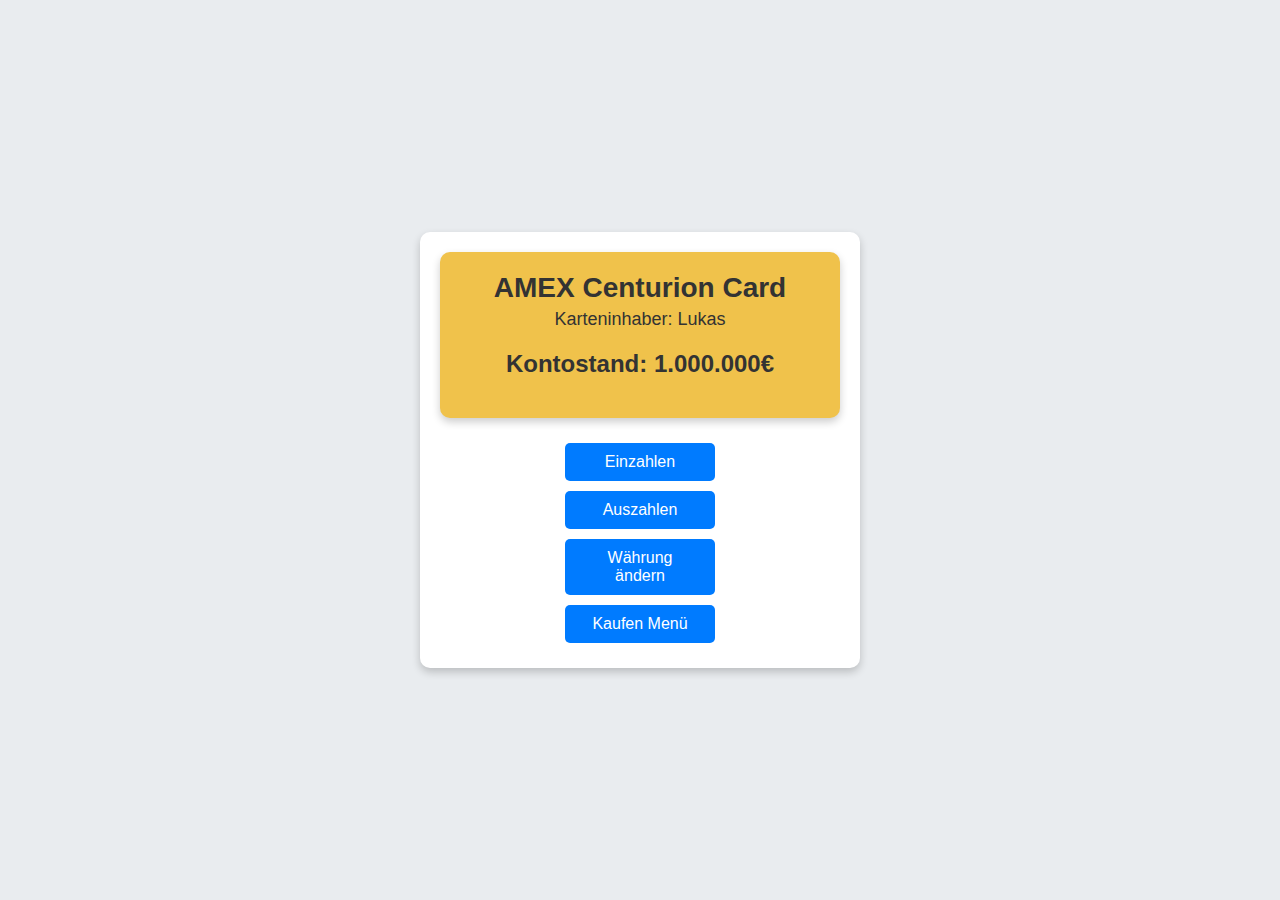
==== docs/Lukas.html @ c0cc728e "Aktualisieren von Lukas.html" ====
<!DOCTYPE html>
<html lang="de">
<head>
    <meta charset="UTF-8">
    <meta name="viewport" content="width=device-width, initial-scale=1.0">
    <title>Banking Simulator</title>
    <style>
        body {
            font-family: Arial, sans-serif;
            background-color: #e9ecef;
            color: #333;
            margin: 0;
            display: flex;
            flex-direction: column;
            align-items: center;
            justify-content: center;
            height: 100vh;
        }
        .atm-container {
            background-color: #ffffff;
            border-radius: 10px;
            box-shadow: 0 4px 8px rgba(0, 0, 0, 0.2);
            padding: 20px;
            text-align: center;
            width: 400px;
        }
        .card {
            background-color: #f0c24b; /* Gold color for AMEX card */
            border-radius: 10px;
            padding: 20px;
            box-shadow: 0 4px 8px rgba(0, 0, 0, 0.2);
            margin-bottom: 20px;
        }
        .card h2 {
            margin: 0;
            font-size: 28px;
            font-weight: bold;
        }
        .card p {
            margin: 5px 0;
            font-size: 18px;
        }
        .balance {
            font-size: 24px;
            margin: 20px 0;
            font-weight: bold;
        }
        .menu {
            display: flex;
            flex-direction: column;
            align-items: center;
            margin-top: 20px;
        }
        .menu button {
            margin: 5px;
            padding: 10px 20px;
            font-size: 16px;
            background-color: #007BFF;
            color: white;
            border: none;
            border-radius: 5px;
            cursor: pointer;
            transition: background-color 0.3s;
            width: 150px;
        }
        .menu button:hover {
            background-color: #0056b3;
        }
        .model-container {
            display: flex;
            flex-direction: column;
            align-items: center;
            margin-top: 20px;
        }
        .model {
            background-color: #ffffff;
            border: 1px solid #ccc;
            border-radius: 8px;
            margin: 10px;
            padding: 10px;
            width: 80%;
            text-align: center;
            box-shadow: 0 2px 10px rgba(0, 0, 0, 0.1);
        }
        .model button {
            background-color: #28a745;
            color: white;
            border: none;
            border-radius: 5px;
            cursor: pointer;
            padding: 8px 12px;
        }
        .model button:hover {
            background-color: #218838;
        }
    </style>
</head>
<body>

<div class="atm-container">
    <div class="card">
        <h2>AMEX Centurion Card</h2>
        <p>Karteninhaber: Lukas</p>
        <div class="balance">Kontostand: <span id="balance">1.000.000€</span></div>
    </div>
    
    <div class="menu">
        <button onclick="showDeposit()">Einzahlen</button>
        <button onclick="showWithdraw()">Auszahlen</button>
        <button onclick="showCurrency()">Währung ändern</button>
        <button onclick="showBuyMenu()">Kaufen Menü</button>
    </div>
</div>

<div id="itemArea"></div>

<script>
    let balance = 1000000;  // Startkontostand
    const currencyRates = {
        "USD": 1,
        "EUR": 1,
        "GBP": 0.85,
        "JPY": 130,
        "AUD": 1.6,
        "CAD": 1.5,
        "CHF": 0.95,
        "INR": 90,
        "CNY": 7.2,
        "BRL": 5.2
    };

    function updateBalanceDisplay() {
        document.getElementById("balance").innerText = balance.toFixed(2) + "€";
    }

    function showDeposit() {
        const amount = parseFloat(prompt("Wie viel möchten Sie einzahlen?"));
        if (!isNaN(amount) && amount > 0) {
            balance += amount;
            updateBalanceDisplay();
            alert(`Sie haben ${amount}€ eingezahlt. Neuer Kontostand: ${balance.toFixed(2)}€`);
        } else {
            alert("Ungültige Eingabe.");
        }
    }

    function showWithdraw() {
        const amount = parseFloat(prompt("Wie viel möchten Sie auszahlen?"));
        if (!isNaN(amount) && amount > 0) {
            if (amount <= balance) {
                balance -= amount;
                updateBalanceDisplay();
                alert(`Sie haben ${amount}€ ausgezahlt. Neuer Kontostand: ${balance.toFixed(2)}€`);
            } else {
                alert("Nicht genügend Guthaben!");
            }
        } else {
            alert("Ungültige Eingabe.");
        }
    }

    function showCurrency() {
        const currency = prompt("Verfügbare Währungen: USD, EUR, GBP, JPY, AUD, CAD, CHF, INR, CNY, BRL\nWählen Sie eine Währung:");
        if (currency in currencyRates) {
            const convertedBalance = balance / currencyRates[currency];
            alert(`Ihr Kontostand in ${currency} beträgt: ${convertedBalance.toFixed(2)} ${currency}`);
        } else {
            alert("Ungültige Auswahl!");
        }
    }

    function showBuyMenu() {
        const buyMenuHtml = `
            <h2>Kaufen Menü</h2>
            <div class="menu">
                <button onclick="showBuyCars()">Auto kaufen</button>
                <button onclick="showBuyWatches()">Uhr kaufen</button>
                <button onclick="showBuyHouses()">Haus kaufen</button>
            </div>
        `;
        document.getElementById("itemArea").innerHTML = buyMenuHtml;
    }

    function showBuyCars() {
        const brands = ["Ferrari", "Lamborghini", "Porsche", "McLaren"];
        let brandMenuHtml = `<h2>Wählen Sie eine Marke</h2><div class="model-container">`;
        brands.forEach(brand => {
            brandMenuHtml += `
                <div class="model">
                    <p>${brand}</p>
                    <button onclick="displayCarModels('${brand}')">Wählen</button>
                </div>
            `;
        });
        brandMenuHtml += '</div>';
        document.getElementById("itemArea").innerHTML = brandMenuHtml;
    }

    function displayCarModels(brand) {
        const cars = {
            "Ferrari": [
                { name: "Ferrari 488", price: 250000 },
                { name: "Ferrari SF90", price: 500000 },
                { name: "Ferrari F8", price: 300000 },
                { name: "Ferrari Roma", price: 220000 },
                { name: "Ferrari LaFerrari", price: 1500000 }
            ],
            "Lamborghini": [
                { name: "Lamborghini Aventador", price: 400000 },
                { name: "Lamborghini Huracán", price: 230000 },
                { name: "Lamborghini Urus", price: 250000 },
                { name: "Lamborghini Gallardo", price: 150000 },
                { name: "Lamborghini Revuelto", price: 600000 }
            ],
            "Porsche": [
                { name: "Porsche 911 Turbo", price: 200000 },
                { name: "Porsche Taycan", price: 150000 },
                { name: "Porsche Cayenne", price: 120000 },
                { name: "Porsche Panamera", price: 140000 },
                { name: "Porsche 918 Spyder", price: 1000000 }
            ],
            "McLaren": [
                { name: "McLaren 720S", price: 300000 },
                { name: "McLaren P1", price: 1200000 },
                { name: "McLaren Artura", price: 250000 },
                { name: "McLaren GT", price: 210000 },
                { name: "McLaren Senna", price: 1500000 }
            ]
        };
        let modelsHtml = `<h2>${brand} Modelle</h2><div class="model-container">`;
        cars[brand].forEach(model => {
            modelsHtml += `
                <div class="model">
                    <p>${model.name} - ${model.price}€</p>
                    <button onclick="buyItem(${model.price}, '${model.name}')">Kaufen</button>
                </div>
            `;
        });
        modelsHtml += '</div>';
        document.getElementById("itemArea").innerHTML = modelsHtml;
    }

    function showBuyWatches() {
        const brands = ["Rolex", "Audemars Piguet", "Patek Philippe", "Omega"];
        let brandMenuHtml = `<h2>Wählen Sie eine Marke</h2><div class="model-container">`;
        brands.forEach(brand => {
            brandMenuHtml += `
                <div class="model">
                    <p>${brand}</p>
                    <button onclick="displayWatchModels('${brand}')">Wählen</button>
                </div>
            `;
        });
        brandMenuHtml += '</div>';
        document.getElementById("itemArea").innerHTML = brandMenuHtml;
    }

    function displayWatchModels(brand) {
        const watches = {
            "Rolex": [
                { name: "Rolex Submariner", price: 100000 },
                { name: "Rolex Daytona", price: 150000 },
                { name: "Rolex Datejust", price: 80000 },
                { name: "Rolex GMT-Master", price: 120000 },
                { name: "Rolex Explorer", price: 90000 }
            ],
            "Audemars Piguet": [
                { name: "Audemars Piguet Royal Oak", price: 200000 },
                { name: "AP Offshore", price: 180000 },
                { name: "AP Code 11.59", price: 220000 },
                { name: "AP Millenary", price: 160000 },
                { name: "AP Jules Audemars", price: 140000 }
            ],
            "Patek Philippe": [
                { name: "Patek Philippe Nautilus", price: 250000 },
                { name: "Patek Aquanaut", price: 200000 },
                { name: "Patek Calatrava", price: 180000 },
                { name: "Patek Complications", price: 270000 },
                { name: "Patek Golden Ellipse", price: 190000 }
            ],
            "Omega": [
                { name: "Omega Speedmaster", price: 70000 },
                { name: "Omega Seamaster", price: 60000 },
                { name: "Omega Constellation", price: 55000 },
                { name: "Omega De Ville", price: 50000 },
                { name: "Omega Planet Ocean", price: 65000 }
            ]
        };
        let modelsHtml = `<h2>${brand} Modelle</h2><div class="model-container">`;
        watches[brand].forEach(model => {
            modelsHtml += `
                <div class="model">
                    <p>${model.name} - ${model.price}€</p>
                    <button onclick="buyItem(${model.price}, '${model.name}')">Kaufen</button>
                </div>
            `;
        });
        modelsHtml += '</div>';
        document.getElementById("itemArea").innerHTML = modelsHtml;
    }

    function showBuyHouses() {
        const houses = [
            { name: "Stadtvilla", price: 750000 },
            { name: "Penthouse", price: 1200000 },
            { name: "Luxusvilla am See", price: 3500000 },
            { name: "Berghütte", price: 500000 }
        ];
        displayHouseModels(houses);
    }

    function displayHouseModels(houses) {
        let modelsHtml = `<h2>Wählen Sie ein Haus</h2><div class="model-container">`;
        houses.forEach(model => {
            modelsHtml += `
                <div class="model">
                    <p>${model.name} - ${model.price}€</p>
                    <button onclick="buyItem(${model.price}, '${model.name}')">Kaufen</button>
                </div>
            `;
        });
        modelsHtml += '</div>';
        document.getElementById("itemArea").innerHTML = modelsHtml;
    }

    function buyItem(price, itemName) {
        if (balance >= price) {
            balance -= price;
            updateBalanceDisplay();
            alert(`${itemName} für ${price}€ gekauft! Neuer Kontostand: ${balance.toFixed(2)}€`);
        } else {
            alert("Nicht genügend Guthaben!");
        }
    }
</script>

</body>
</html>
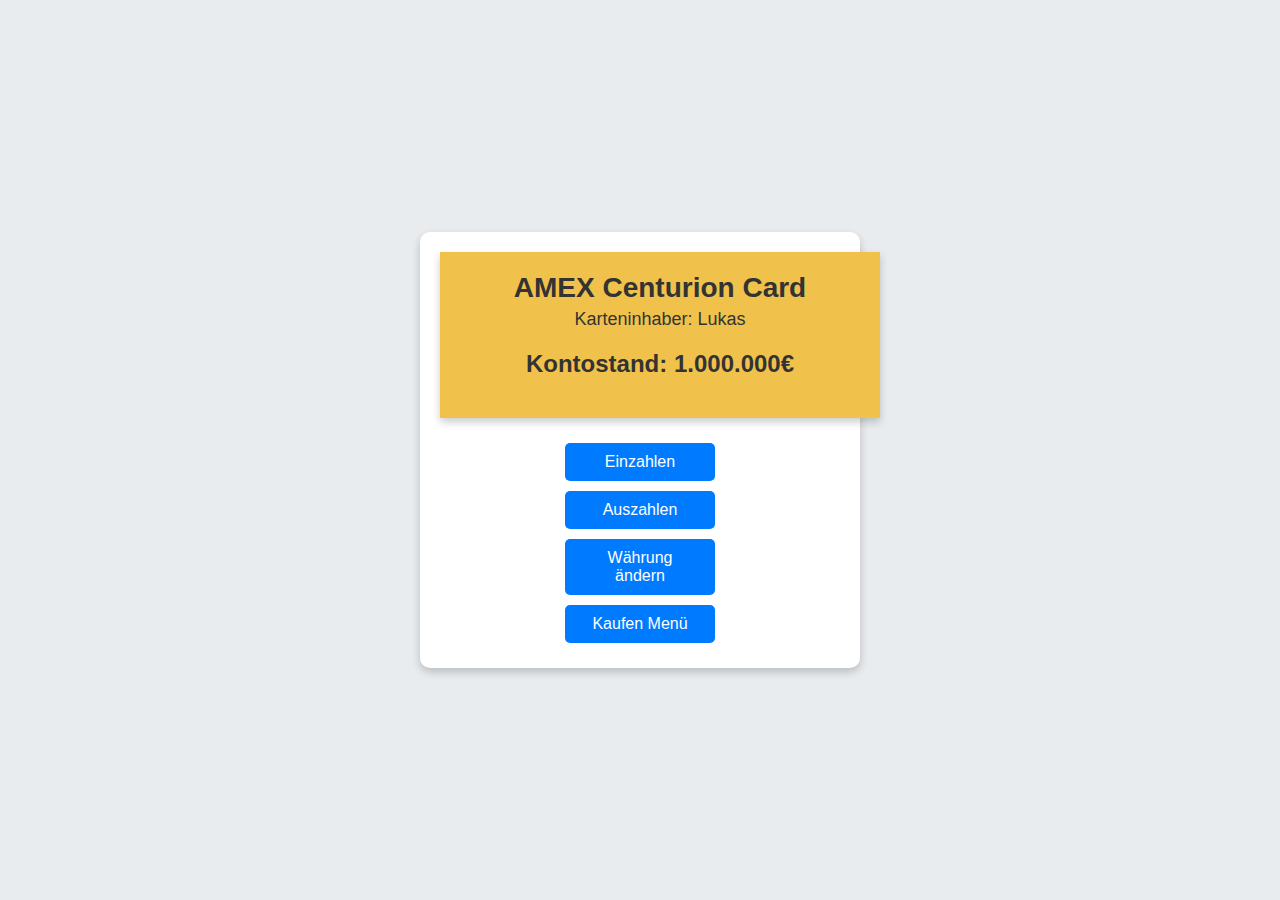
==== commit 9dce4fa8: "Aktualisieren von Lukas.html" ====
--- a/docs/Lukas.html
+++ b/docs/Lukas.html
@@ -26,7 +26,7 @@
         }
         .card {
             background-color: #f0c24b; /* Gold color for AMEX card */
-            border-radius: 10px;
+            width: 100%;
             padding: 20px;
             box-shadow: 0 4px 8px rgba(0, 0, 0, 0.2);
             margin-bottom: 20px;
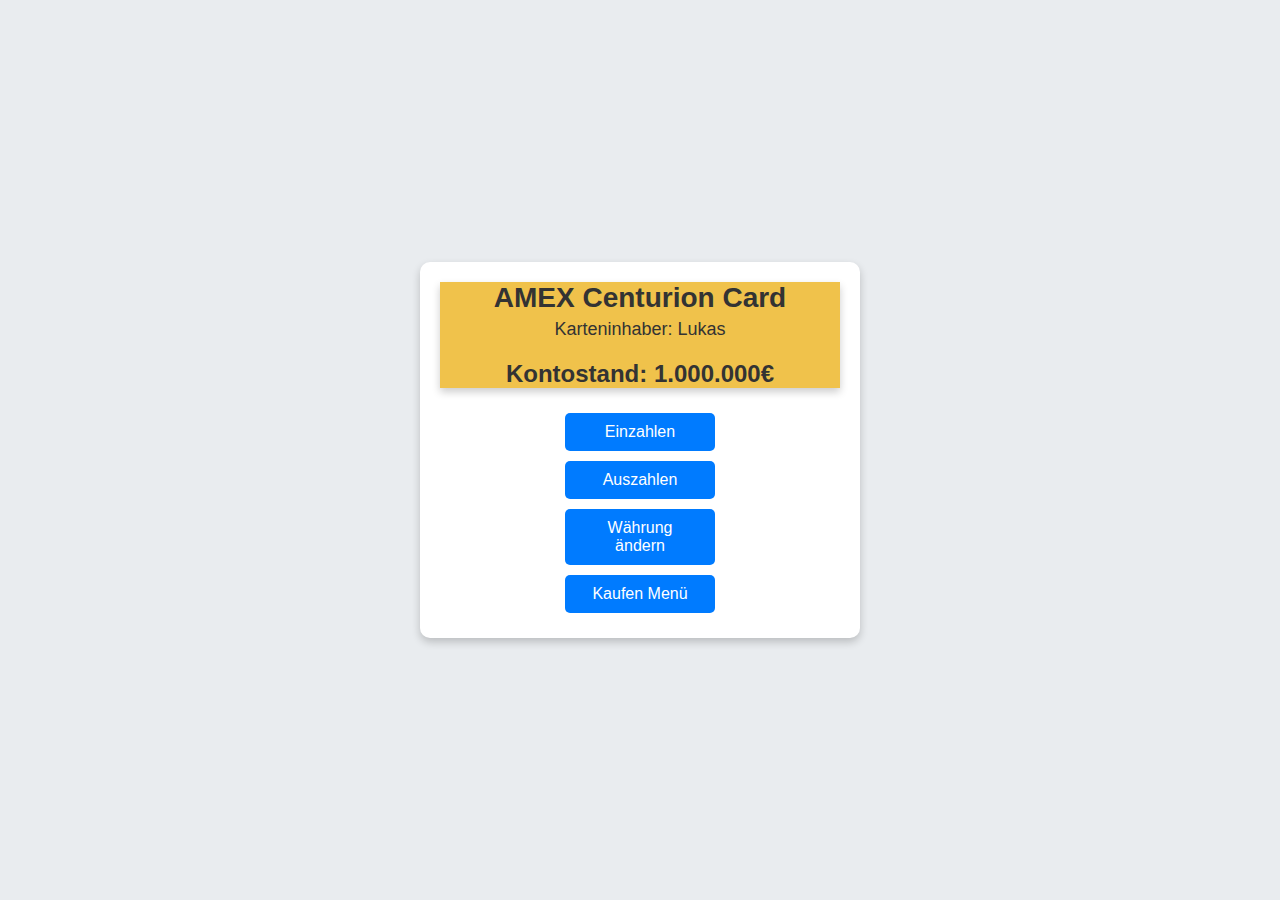
==== commit 8578509d: "Aktualisieren von Lukas.html" ====
--- a/docs/Lukas.html
+++ b/docs/Lukas.html
@@ -27,7 +27,6 @@
         .card {
             background-color: #f0c24b; /* Gold color for AMEX card */
             width: 100%;
-            padding: 20px;
             box-shadow: 0 4px 8px rgba(0, 0, 0, 0.2);
             margin-bottom: 20px;
         }
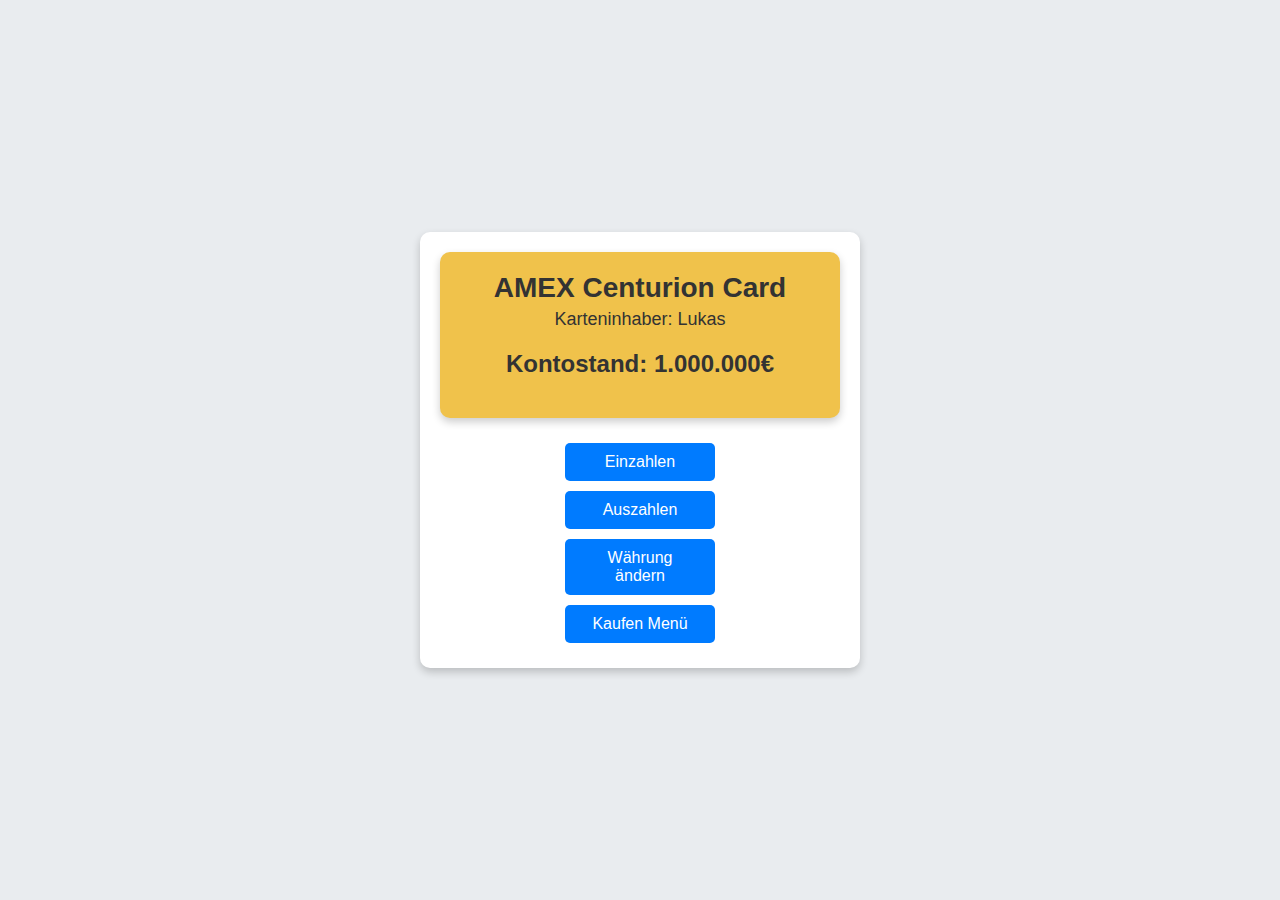
==== commit 1e0b2c64: "Aktualisieren von Lukas.html" ====
--- a/docs/Lukas.html
+++ b/docs/Lukas.html
@@ -26,7 +26,8 @@
         }
         .card {
             background-color: #f0c24b; /* Gold color for AMEX card */
-            width: 100%;
+            border-radius: 10px;
+            padding: 20px;
             box-shadow: 0 4px 8px rgba(0, 0, 0, 0.2);
             margin-bottom: 20px;
         }
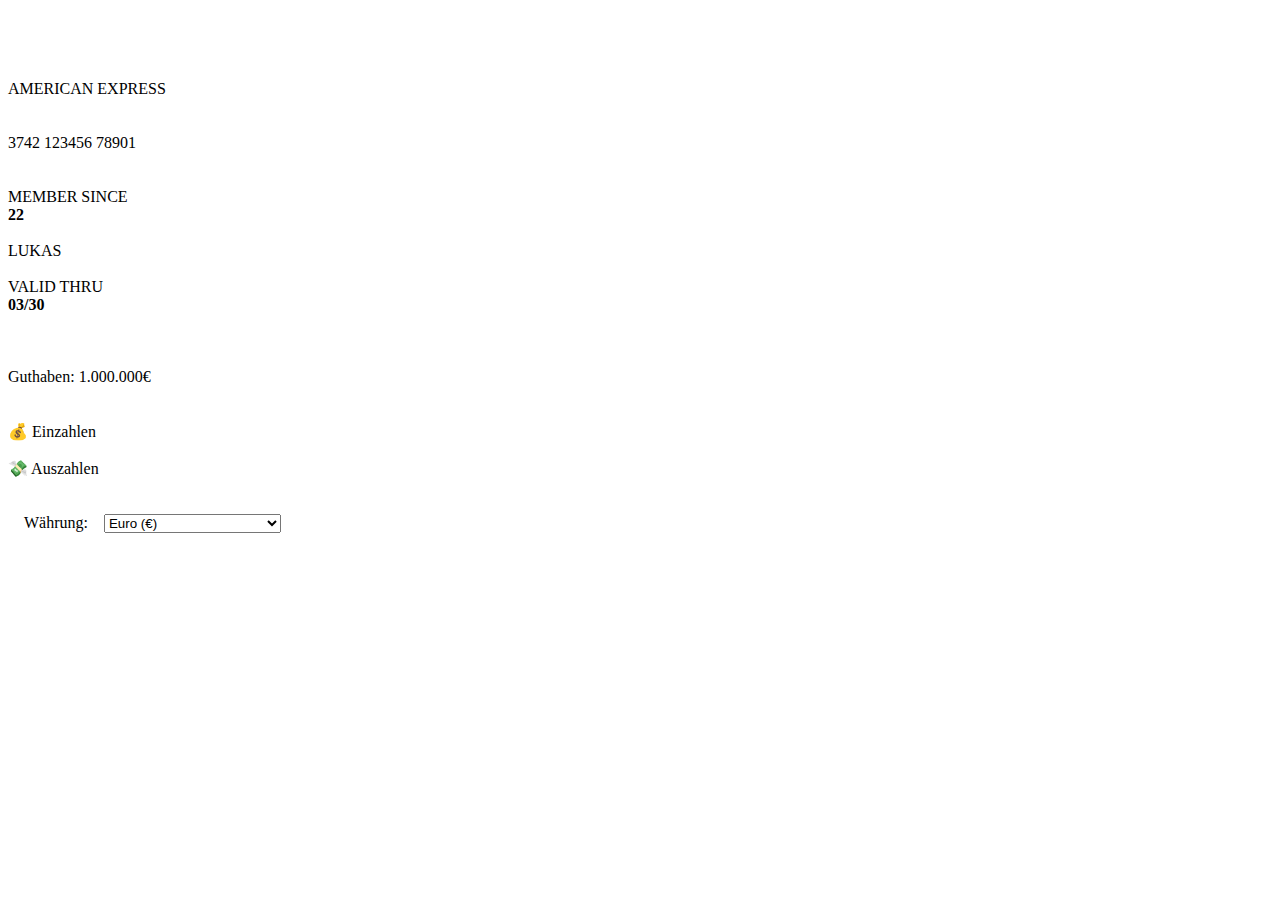
==== commit c6979d86: "Update Lukas.html" ====
--- a/docs/Lukas.html
+++ b/docs/Lukas.html
@@ -1,338 +1,216 @@
-<!DOCTYPE html>
-<html lang="de">
-<head>
-    <meta charset="UTF-8">
-    <meta name="viewport" content="width=device-width, initial-scale=1.0">
-    <title>Banking Simulator</title>
-    <style>
-        body {
-            font-family: Arial, sans-serif;
-            background-color: #e9ecef;
-            color: #333;
-            margin: 0;
-            display: flex;
-            flex-direction: column;
-            align-items: center;
-            justify-content: center;
-            height: 100vh;
-        }
-        .atm-container {
-            background-color: #ffffff;
-            border-radius: 10px;
-            box-shadow: 0 4px 8px rgba(0, 0, 0, 0.2);
-            padding: 20px;
-            text-align: center;
-            width: 400px;
-        }
-        .card {
-            background-color: #f0c24b; /* Gold color for AMEX card */
-            border-radius: 10px;
-            padding: 20px;
-            box-shadow: 0 4px 8px rgba(0, 0, 0, 0.2);
-            margin-bottom: 20px;
-        }
-        .card h2 {
-            margin: 0;
-            font-size: 28px;
-            font-weight: bold;
-        }
-        .card p {
-            margin: 5px 0;
-            font-size: 18px;
-        }
-        .balance {
-            font-size: 24px;
-            margin: 20px 0;
-            font-weight: bold;
-        }
-        .menu {
-            display: flex;
-            flex-direction: column;
-            align-items: center;
-            margin-top: 20px;
-        }
-        .menu button {
-            margin: 5px;
-            padding: 10px 20px;
-            font-size: 16px;
-            background-color: #007BFF;
-            color: white;
-            border: none;
-            border-radius: 5px;
-            cursor: pointer;
-            transition: background-color 0.3s;
-            width: 150px;
-        }
-        .menu button:hover {
-            background-color: #0056b3;
-        }
-        .model-container {
-            display: flex;
-            flex-direction: column;
-            align-items: center;
-            margin-top: 20px;
-        }
-        .model {
-            background-color: #ffffff;
-            border: 1px solid #ccc;
-            border-radius: 8px;
-            margin: 10px;
-            padding: 10px;
-            width: 80%;
-            text-align: center;
-            box-shadow: 0 2px 10px rgba(0, 0, 0, 0.1);
-        }
-        .model button {
-            background-color: #28a745;
-            color: white;
-            border: none;
-            border-radius: 5px;
-            cursor: pointer;
-            padding: 8px 12px;
-        }
-        .model button:hover {
-            background-color: #218838;
-        }
-    </style>
-</head>
-<body>
-
-<div class="atm-container">
-    <div class="card">
-        <h2>AMEX Centurion Card</h2>
-        <p>Karteninhaber: Lukas</p>
-        <div class="balance">Kontostand: <span id="balance">1.000.000€</span></div>
-    </div>
-    
-    <div class="menu">
-        <button onclick="showDeposit()">Einzahlen</button>
-        <button onclick="showWithdraw()">Auszahlen</button>
-        <button onclick="showCurrency()">Währung ändern</button>
-        <button onclick="showBuyMenu()">Kaufen Menü</button>
-    </div>
-</div>
-
-<div id="itemArea"></div>
-
-<script>
-    let balance = 1000000;  // Startkontostand
-    const currencyRates = {
-        "USD": 1,
-        "EUR": 1,
-        "GBP": 0.85,
-        "JPY": 130,
-        "AUD": 1.6,
-        "CAD": 1.5,
-        "CHF": 0.95,
-        "INR": 90,
-        "CNY": 7.2,
-        "BRL": 5.2
-    };
-
-    function updateBalanceDisplay() {
-        document.getElementById("balance").innerText = balance.toFixed(2) + "€";
-    }
-
-    function showDeposit() {
-        const amount = parseFloat(prompt("Wie viel möchten Sie einzahlen?"));
-        if (!isNaN(amount) && amount > 0) {
-            balance += amount;
-            updateBalanceDisplay();
-            alert(`Sie haben ${amount}€ eingezahlt. Neuer Kontostand: ${balance.toFixed(2)}€`);
-        } else {
-            alert("Ungültige Eingabe.");
-        }
-    }
-
-    function showWithdraw() {
-        const amount = parseFloat(prompt("Wie viel möchten Sie auszahlen?"));
-        if (!isNaN(amount) && amount > 0) {
-            if (amount <= balance) {
-                balance -= amount;
-                updateBalanceDisplay();
-                alert(`Sie haben ${amount}€ ausgezahlt. Neuer Kontostand: ${balance.toFixed(2)}€`);
-            } else {
-                alert("Nicht genügend Guthaben!");
-            }
-        } else {
-            alert("Ungültige Eingabe.");
-        }
-    }
-
-    function showCurrency() {
-        const currency = prompt("Verfügbare Währungen: USD, EUR, GBP, JPY, AUD, CAD, CHF, INR, CNY, BRL\nWählen Sie eine Währung:");
-        if (currency in currencyRates) {
-            const convertedBalance = balance / currencyRates[currency];
-            alert(`Ihr Kontostand in ${currency} beträgt: ${convertedBalance.toFixed(2)} ${currency}`);
-        } else {
-            alert("Ungültige Auswahl!");
-        }
-    }
-
-    function showBuyMenu() {
-        const buyMenuHtml = `
-            <h2>Kaufen Menü</h2>
-            <div class="menu">
-                <button onclick="showBuyCars()">Auto kaufen</button>
-                <button onclick="showBuyWatches()">Uhr kaufen</button>
-                <button onclick="showBuyHouses()">Haus kaufen</button>
-            </div>
-        `;
-        document.getElementById("itemArea").innerHTML = buyMenuHtml;
-    }
-
-    function showBuyCars() {
-        const brands = ["Ferrari", "Lamborghini", "Porsche", "McLaren"];
-        let brandMenuHtml = `<h2>Wählen Sie eine Marke</h2><div class="model-container">`;
-        brands.forEach(brand => {
-            brandMenuHtml += `
-                <div class="model">
-                    <p>${brand}</p>
-                    <button onclick="displayCarModels('${brand}')">Wählen</button>
-                </div>
-            `;
-        });
-        brandMenuHtml += '</div>';
-        document.getElementById("itemArea").innerHTML = brandMenuHtml;
-    }
-
-    function displayCarModels(brand) {
-        const cars = {
-            "Ferrari": [
-                { name: "Ferrari 488", price: 250000 },
-                { name: "Ferrari SF90", price: 500000 },
-                { name: "Ferrari F8", price: 300000 },
-                { name: "Ferrari Roma", price: 220000 },
-                { name: "Ferrari LaFerrari", price: 1500000 }
-            ],
-            "Lamborghini": [
-                { name: "Lamborghini Aventador", price: 400000 },
-                { name: "Lamborghini Huracán", price: 230000 },
-                { name: "Lamborghini Urus", price: 250000 },
-                { name: "Lamborghini Gallardo", price: 150000 },
-                { name: "Lamborghini Revuelto", price: 600000 }
-            ],
-            "Porsche": [
-                { name: "Porsche 911 Turbo", price: 200000 },
-                { name: "Porsche Taycan", price: 150000 },
-                { name: "Porsche Cayenne", price: 120000 },
-                { name: "Porsche Panamera", price: 140000 },
-                { name: "Porsche 918 Spyder", price: 1000000 }
-            ],
-            "McLaren": [
-                { name: "McLaren 720S", price: 300000 },
-                { name: "McLaren P1", price: 1200000 },
-                { name: "McLaren Artura", price: 250000 },
-                { name: "McLaren GT", price: 210000 },
-                { name: "McLaren Senna", price: 1500000 }
-            ]
-        };
-        let modelsHtml = `<h2>${brand} Modelle</h2><div class="model-container">`;
-        cars[brand].forEach(model => {
-            modelsHtml += `
-                <div class="model">
-                    <p>${model.name} - ${model.price}€</p>
-                    <button onclick="buyItem(${model.price}, '${model.name}')">Kaufen</button>
-                </div>
-            `;
-        });
-        modelsHtml += '</div>';
-        document.getElementById("itemArea").innerHTML = modelsHtml;
-    }
-
-    function showBuyWatches() {
-        const brands = ["Rolex", "Audemars Piguet", "Patek Philippe", "Omega"];
-        let brandMenuHtml = `<h2>Wählen Sie eine Marke</h2><div class="model-container">`;
-        brands.forEach(brand => {
-            brandMenuHtml += `
-                <div class="model">
-                    <p>${brand}</p>
-                    <button onclick="displayWatchModels('${brand}')">Wählen</button>
-                </div>
-            `;
-        });
-        brandMenuHtml += '</div>';
-        document.getElementById("itemArea").innerHTML = brandMenuHtml;
-    }
-
-    function displayWatchModels(brand) {
-        const watches = {
-            "Rolex": [
-                { name: "Rolex Submariner", price: 100000 },
-                { name: "Rolex Daytona", price: 150000 },
-                { name: "Rolex Datejust", price: 80000 },
-                { name: "Rolex GMT-Master", price: 120000 },
-                { name: "Rolex Explorer", price: 90000 }
-            ],
-            "Audemars Piguet": [
-                { name: "Audemars Piguet Royal Oak", price: 200000 },
-                { name: "AP Offshore", price: 180000 },
-                { name: "AP Code 11.59", price: 220000 },
-                { name: "AP Millenary", price: 160000 },
-                { name: "AP Jules Audemars", price: 140000 }
-            ],
-            "Patek Philippe": [
-                { name: "Patek Philippe Nautilus", price: 250000 },
-                { name: "Patek Aquanaut", price: 200000 },
-                { name: "Patek Calatrava", price: 180000 },
-                { name: "Patek Complications", price: 270000 },
-                { name: "Patek Golden Ellipse", price: 190000 }
-            ],
-            "Omega": [
-                { name: "Omega Speedmaster", price: 70000 },
-                { name: "Omega Seamaster", price: 60000 },
-                { name: "Omega Constellation", price: 55000 },
-                { name: "Omega De Ville", price: 50000 },
-                { name: "Omega Planet Ocean", price: 65000 }
-            ]
-        };
-        let modelsHtml = `<h2>${brand} Modelle</h2><div class="model-container">`;
-        watches[brand].forEach(model => {
-            modelsHtml += `
-                <div class="model">
-                    <p>${model.name} - ${model.price}€</p>
-                    <button onclick="buyItem(${model.price}, '${model.name}')">Kaufen</button>
-                </div>
-            `;
-        });
-        modelsHtml += '</div>';
-        document.getElementById("itemArea").innerHTML = modelsHtml;
-    }
-
-    function showBuyHouses() {
-        const houses = [
-            { name: "Stadtvilla", price: 750000 },
-            { name: "Penthouse", price: 1200000 },
-            { name: "Luxusvilla am See", price: 3500000 },
-            { name: "Berghütte", price: 500000 }
-        ];
-        displayHouseModels(houses);
-    }
-
-    function displayHouseModels(houses) {
-        let modelsHtml = `<h2>Wählen Sie ein Haus</h2><div class="model-container">`;
-        houses.forEach(model => {
-            modelsHtml += `
-                <div class="model">
-                    <p>${model.name} - ${model.price}€</p>
-                    <button onclick="buyItem(${model.price}, '${model.name}')">Kaufen</button>
-                </div>
-            `;
-        });
-        modelsHtml += '</div>';
-        document.getElementById("itemArea").innerHTML = modelsHtml;
-    }
-
-    function buyItem(price, itemName) {
-        if (balance >= price) {
-            balance -= price;
-            updateBalanceDisplay();
-            alert(`${itemName} für ${price}€ gekauft! Neuer Kontostand: ${balance.toFixed(2)}€`);
-        } else {
-            alert("Nicht genügend Guthaben!");
-        }
-    }
-</script>
-
-</body>
-</html>+<!DOCTYPE html> +<html lang="de"> +<head> +   <meta charset="UTF-8"> +   <meta name="viewport" content="width=device-width, initial-scale=1.0"> +   <title>AMEX Gold Card</title> +   <style> +       @import url('https://fonts.googleapis.com/css2?family=Courier+Prime&family=Playfair+Display:wght@700&display=swap'); + +       body { +           font-family: 'Arial', sans-serif; +           background-color: #000; +           display: flex; +           flex-direction: column; +           justify-content: center; +           align-items: center; +           height: 100vh; +           margin: 0; +       } + +       .card { +           width: 340px; +           height: 215px; +           border-radius: 12px; +           background: linear-gradient(145deg, #e6c76c, #d4af37); +           box-shadow: 0 6px 12px rgba(0, 0, 0, 0.6); +           padding: 20px; +           display: flex; +           flex-direction: column; +           justify-content: space-between; +           color: black; +           font-weight: bold; +           border: 1px solid #b8860b; +       } + +       .card-header { +           display: flex; +           justify-content: space-between; +           align-items: center; +           font-family: 'Playfair Display', serif; +           font-size: 16px; +           font-weight: bold; +           letter-spacing: 1px; +       } + +       .chip { +           width: 50px; +           height: 35px; +           background: linear-gradient(45deg, #c1a45c, #f2e1b3); +           border-radius: 5px; +           display: flex; +           justify-content: center; +           align-items: center; +           box-shadow: 0 2px 4px rgba(0, 0, 0, 0.4); +       } + +       .card-number { +           font-size: 20px; +           letter-spacing: 2px; +           text-align: center; +           font-family: 'Courier Prime', monospace; +       } + +       .card-details { +           display: flex; +           justify-content: space-between; +           font-size: 12px; +           text-transform: uppercase; +           font-family: 'Arial', sans-serif; +       } + +       .card-holder { +           font-size: 14px; +           text-transform: uppercase; +           font-weight: bold; +       } + +       /* Konto-Blöcke */ +       .account-container { +           margin-top: 20px; +           display: flex; +           justify-content: space-between; +           width: 340px; +       } + +       .account-box { +           width: 160px; +           height: 80px; +           background: #222; +           color: white; +           display: flex; +           flex-direction: column; +           justify-content: center; +           align-items: center; +           border-radius: 8px; +           box-shadow: 0 4px 8px rgba(255, 255, 255, 0.1); +           cursor: pointer; +           transition: 0.3s; +           font-size: 14px; +           font-weight: bold; +       } + +       .account-box:hover { +           background: #444; +       } + +       #balance { +           margin-top: 15px; +           font-size: 18px; +           font-weight: bold; +           color: #e6c76c; +       } + +       /* Währungs-Container */ +       .currency-container { +           margin-top: 15px; +           display: flex; +           flex-direction: column; +           align-items: center; +       } + +       select { +           padding: 5px; +           font-size: 14px; +           border-radius: 5px; +           border: 1px solid #e6c76c; +           background: #222; +           color: white; +       } +   </style> +</head> +<body> + +<div class="card"> +   <div class="card-header"> +       <div class="chip"></div> +       <div>AMERICAN EXPRESS</div> +   </div> +   <div class="card-number">3742 123456 78901</div> +   <div class="card-details"> +       <div>MEMBER SINCE <br> <strong>22</strong></div> +       <div class="card-holder">LUKAS</div> +       <div>VALID THRU <br> <strong>03/30</strong></div> +   </div> +</div> + +<div id="balance">Guthaben: 1.000.000€</div> + +<div class="account-container"> +   <div class="account-box" onclick="depositMoney()">💰 Einzahlen</div> +   <div class="account-box" onclick="withdrawMoney()">💸 Auszahlen</div> +</div> + +<!-- Währungswechsel --> +<div class="currency-container"> +   <label for="currency">Währung:</label> +   <select id="currency" onchange="changeCurrency()"> +       <option value="EUR" selected>Euro (€)</option> +       <option value="USD">US-Dollar ($)</option> +       <option value="GBP">Britisches Pfund (£)</option> +       <option value="CHF">Schweizer Franken (CHF)</option> +       <option value="JPY">Japanischer Yen (¥)</option> +       <option value="CNY">Chinesischer Yuan (¥)</option> +       <option value="RUB">Russischer Rubel (₽)</option> +       <option value="CAD">Kanadischer Dollar (C$)</option> +       <option value="AUD">Australischer Dollar (A$)</option> +       <option value="INR">Indische Rupie (₹)</option> +   </select> +</div> + +<script> +   let balance = 1000000; // Start-Guthaben +   let exchangeRates = { +       "EUR": 1,       // Basiswährung +       "USD": 1.08,    // 1 EUR = 1.08 USD +       "GBP": 0.85,    // 1 EUR = 0.85 GBP +       "CHF": 0.96,    // 1 EUR = 0.96 CHF +       "JPY": 161.7,   // 1 EUR = 161.7 JPY +       "CNY": 7.82,    // 1 EUR = 7.82 CNY +       "RUB": 96.2,    // 1 EUR = 96.2 RUB +       "CAD": 1.46,    // 1 EUR = 1.46 CAD +       "AUD": 1.64,    // 1 EUR = 1.64 AUD +       "INR": 90.1     // 1 EUR = 90.1 INR +   }; + +   function updateBalanceDisplay() { +       let currency = document.getElementById("currency").value; +       let convertedBalance = (balance * exchangeRates[currency]).toLocaleString(); +       document.getElementById("balance").innerText = `Guthaben: ${convertedBalance} ${currency}`; +   } + +   function changeCurrency() { +       updateBalanceDisplay(); +   } + +   function depositMoney() { +       let amount = parseFloat(prompt("Wie viel möchten Sie einzahlen?")); +       if (!isNaN(amount) && amount > 0) { +           balance += amount; +           updateBalanceDisplay(); +           alert(`Sie haben ${amount.toLocaleString()}€ eingezahlt.`); +       } +   } + +   function withdrawMoney() { +       let amount = parseFloat(prompt("Wie viel möchten Sie auszahlen?")); +       if (!isNaN(amount) && amount > 0 && amount <= balance) { +           balance -= amount; +           updateBalanceDisplay(); +           alert(`Sie haben ${amount.toLocaleString()}€ ausgezahlt.`); +       } +   } +</script> + +</body> +</html>
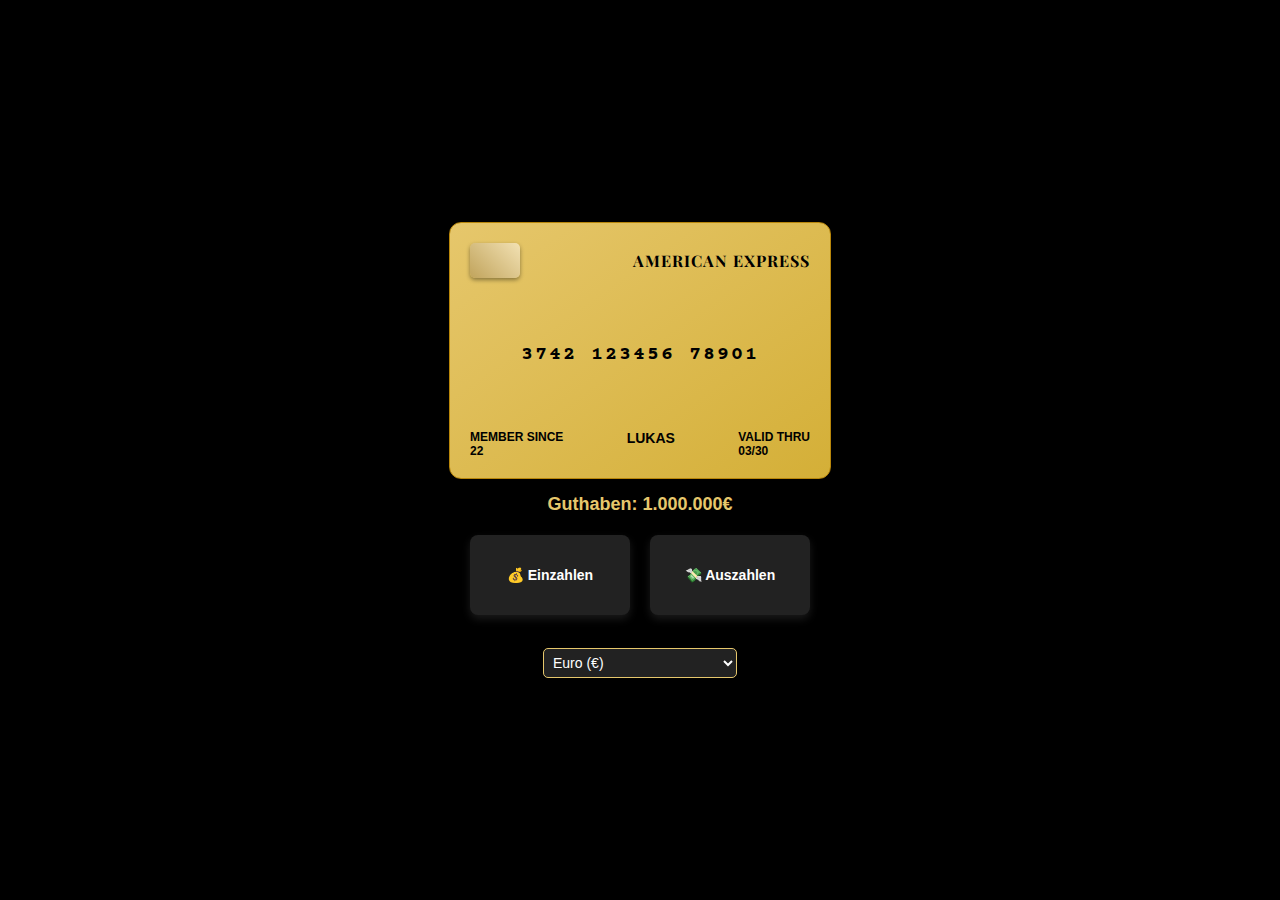
==== commit dec82449: "Aktualisieren von Lukas.html" ====
--- a/docs/Lukas.html
+++ b/docs/Lukas.html
@@ -1,216 +1,216 @@
-<!DOCTYPE html> -<html lang="de"> -<head> -   <meta charset="UTF-8"> -   <meta name="viewport" content="width=device-width, initial-scale=1.0"> -   <title>AMEX Gold Card</title> -   <style> -       @import url('https://fonts.googleapis.com/css2?family=Courier+Prime&family=Playfair+Display:wght@700&display=swap'); - -       body { -           font-family: 'Arial', sans-serif; -           background-color: #000; -           display: flex; -           flex-direction: column; -           justify-content: center; -           align-items: center; -           height: 100vh; -           margin: 0; -       } - -       .card { -           width: 340px; -           height: 215px; -           border-radius: 12px; -           background: linear-gradient(145deg, #e6c76c, #d4af37); -           box-shadow: 0 6px 12px rgba(0, 0, 0, 0.6); -           padding: 20px; -           display: flex; -           flex-direction: column; -           justify-content: space-between; -           color: black; -           font-weight: bold; -           border: 1px solid #b8860b; -       } - -       .card-header { -           display: flex; -           justify-content: space-between; -           align-items: center; -           font-family: 'Playfair Display', serif; -           font-size: 16px; -           font-weight: bold; -           letter-spacing: 1px; -       } - -       .chip { -           width: 50px; -           height: 35px; -           background: linear-gradient(45deg, #c1a45c, #f2e1b3); -           border-radius: 5px; -           display: flex; -           justify-content: center; -           align-items: center; -           box-shadow: 0 2px 4px rgba(0, 0, 0, 0.4); -       } - -       .card-number { -           font-size: 20px; -           letter-spacing: 2px; -           text-align: center; -           font-family: 'Courier Prime', monospace; -       } - -       .card-details { -           display: flex; -           justify-content: space-between; -           font-size: 12px; -           text-transform: uppercase; -           font-family: 'Arial', sans-serif; -       } - -       .card-holder { -           font-size: 14px; -           text-transform: uppercase; -           font-weight: bold; -       } - -       /* Konto-Blöcke */ -       .account-container { -           margin-top: 20px; -           display: flex; -           justify-content: space-between; -           width: 340px; -       } - -       .account-box { -           width: 160px; -           height: 80px; -           background: #222; -           color: white; -           display: flex; -           flex-direction: column; -           justify-content: center; -           align-items: center; -           border-radius: 8px; -           box-shadow: 0 4px 8px rgba(255, 255, 255, 0.1); -           cursor: pointer; -           transition: 0.3s; -           font-size: 14px; -           font-weight: bold; -       } - -       .account-box:hover { -           background: #444; -       } - -       #balance { -           margin-top: 15px; -           font-size: 18px; -           font-weight: bold; -           color: #e6c76c; -       } - -       /* Währungs-Container */ -       .currency-container { -           margin-top: 15px; -           display: flex; -           flex-direction: column; -           align-items: center; -       } - -       select { -           padding: 5px; -           font-size: 14px; -           border-radius: 5px; -           border: 1px solid #e6c76c; -           background: #222; -           color: white; -       } -   </style> -</head> -<body> - -<div class="card"> -   <div class="card-header"> -       <div class="chip"></div> -       <div>AMERICAN EXPRESS</div> -   </div> -   <div class="card-number">3742 123456 78901</div> -   <div class="card-details"> -       <div>MEMBER SINCE <br> <strong>22</strong></div> -       <div class="card-holder">LUKAS</div> -       <div>VALID THRU <br> <strong>03/30</strong></div> -   </div> -</div> - -<div id="balance">Guthaben: 1.000.000€</div> - -<div class="account-container"> -   <div class="account-box" onclick="depositMoney()">💰 Einzahlen</div> -   <div class="account-box" onclick="withdrawMoney()">💸 Auszahlen</div> -</div> - -<!-- Währungswechsel --> -<div class="currency-container"> -   <label for="currency">Währung:</label> -   <select id="currency" onchange="changeCurrency()"> -       <option value="EUR" selected>Euro (€)</option> -       <option value="USD">US-Dollar ($)</option> -       <option value="GBP">Britisches Pfund (£)</option> -       <option value="CHF">Schweizer Franken (CHF)</option> -       <option value="JPY">Japanischer Yen (¥)</option> -       <option value="CNY">Chinesischer Yuan (¥)</option> -       <option value="RUB">Russischer Rubel (₽)</option> -       <option value="CAD">Kanadischer Dollar (C$)</option> -       <option value="AUD">Australischer Dollar (A$)</option> -       <option value="INR">Indische Rupie (₹)</option> -   </select> -</div> - -<script> -   let balance = 1000000; // Start-Guthaben -   let exchangeRates = { -       "EUR": 1,       // Basiswährung -       "USD": 1.08,    // 1 EUR = 1.08 USD -       "GBP": 0.85,    // 1 EUR = 0.85 GBP -       "CHF": 0.96,    // 1 EUR = 0.96 CHF -       "JPY": 161.7,   // 1 EUR = 161.7 JPY -       "CNY": 7.82,    // 1 EUR = 7.82 CNY -       "RUB": 96.2,    // 1 EUR = 96.2 RUB -       "CAD": 1.46,    // 1 EUR = 1.46 CAD -       "AUD": 1.64,    // 1 EUR = 1.64 AUD -       "INR": 90.1     // 1 EUR = 90.1 INR -   }; - -   function updateBalanceDisplay() { -       let currency = document.getElementById("currency").value; -       let convertedBalance = (balance * exchangeRates[currency]).toLocaleString(); -       document.getElementById("balance").innerText = `Guthaben: ${convertedBalance} ${currency}`; -   } - -   function changeCurrency() { -       updateBalanceDisplay(); -   } - -   function depositMoney() { -       let amount = parseFloat(prompt("Wie viel möchten Sie einzahlen?")); -       if (!isNaN(amount) && amount > 0) { -           balance += amount; -           updateBalanceDisplay(); -           alert(`Sie haben ${amount.toLocaleString()}€ eingezahlt.`); -       } -   } - -   function withdrawMoney() { -       let amount = parseFloat(prompt("Wie viel möchten Sie auszahlen?")); -       if (!isNaN(amount) && amount > 0 && amount <= balance) { -           balance -= amount; -           updateBalanceDisplay(); -           alert(`Sie haben ${amount.toLocaleString()}€ ausgezahlt.`); -       } -   } -</script> - -</body> -</html>
+<!DOCTYPE html>
+<html lang="de">
+<head>
+    <meta charset="UTF-8">
+    <meta name="viewport" content="width=device-width, initial-scale=1.0">
+    <title>AMEX Gold Card</title>
+    <style>
+        @import url('https://fonts.googleapis.com/css2?family=Courier+Prime&family=Playfair+Display:wght@700&display=swap');
+
+        body {
+            font-family: 'Arial', sans-serif;
+            background-color: #000;
+            display: flex;
+            flex-direction: column;
+            justify-content: center;
+            align-items: center;
+            height: 100vh;
+            margin: 0;
+        }
+
+        .card {
+            width: 340px;
+            height: 215px;
+            border-radius: 12px;
+            background: linear-gradient(145deg, #e6c76c, #d4af37);
+            box-shadow: 0 6px 12px rgba(0, 0, 0, 0.6);
+            padding: 20px;
+            display: flex;
+            flex-direction: column;
+            justify-content: space-between;
+            color: black;
+            font-weight: bold;
+            border: 1px solid #b8860b;
+        }
+
+        .card-header {
+            display: flex;
+            justify-content: space-between;
+            align-items: center;
+            font-family: 'Playfair Display', serif;
+            font-size: 16px;
+            font-weight: bold;
+            letter-spacing: 1px;
+        }
+
+        .chip {
+            width: 50px;
+            height: 35px;
+            background: linear-gradient(45deg, #c1a45c, #f2e1b3);
+            border-radius: 5px;
+            display: flex;
+            justify-content: center;
+            align-items: center;
+            box-shadow: 0 2px 4px rgba(0, 0, 0, 0.4);
+        }
+
+        .card-number {
+            font-size: 20px;
+            letter-spacing: 2px;
+            text-align: center;
+            font-family: 'Courier Prime', monospace;
+        }
+
+        .card-details {
+            display: flex;
+            justify-content: space-between;
+            font-size: 12px;
+            text-transform: uppercase;
+            font-family: 'Arial', sans-serif;
+        }
+
+        .card-holder {
+            font-size: 14px;
+            text-transform: uppercase;
+            font-weight: bold;
+        }
+
+        /* Konto-Blöcke */
+        .account-container {
+            margin-top: 20px;
+            display: flex;
+            justify-content: space-between;
+            width: 340px;
+        }
+
+        .account-box {
+            width: 160px;
+            height: 80px;
+            background: #222;
+            color: white;
+            display: flex;
+            flex-direction: column;
+            justify-content: center;
+            align-items: center;
+            border-radius: 8px;
+            box-shadow: 0 4px 8px rgba(255, 255, 255, 0.1);
+            cursor: pointer;
+            transition: 0.3s;
+            font-size: 14px;
+            font-weight: bold;
+        }
+
+        .account-box:hover {
+            background: #444;
+        }
+
+        #balance {
+            margin-top: 15px;
+            font-size: 18px;
+            font-weight: bold;
+            color: #e6c76c;
+        }
+
+        /* Währungs-Container */
+        .currency-container {
+            margin-top: 15px;
+            display: flex;
+            flex-direction: column;
+            align-items: center;
+        }
+
+        select {
+            padding: 5px;
+            font-size: 14px;
+            border-radius: 5px;
+            border: 1px solid #e6c76c;
+            background: #222;
+            color: white;
+        }
+    </style>
+</head>
+<body>
+
+<div class="card">
+    <div class="card-header">
+        <div class="chip"></div>
+        <div>AMERICAN EXPRESS</div>
+    </div>
+    <div class="card-number">3742 123456 78901</div>
+    <div class="card-details">
+        <div>MEMBER SINCE <br> <strong>22</strong></div>
+        <div class="card-holder">LUKAS</div>
+        <div>VALID THRU <br> <strong>03/30</strong></div>
+    </div>
+</div>
+
+<div id="balance">Guthaben: 1.000.000€</div>
+
+<div class="account-container">
+    <div class="account-box" onclick="depositMoney()">💰 Einzahlen</div>
+    <div class="account-box" onclick="withdrawMoney()">💸 Auszahlen</div>
+</div>
+
+<!-- Währungswechsel -->
+<div class="currency-container">
+    <label for="currency">Währung:</label>
+    <select id="currency" onchange="changeCurrency()">
+        <option value="EUR" selected>Euro (€)</option>
+        <option value="USD">US-Dollar ($)</option>
+        <option value="GBP">Britisches Pfund (£)</option>
+        <option value="CHF">Schweizer Franken (CHF)</option>
+        <option value="JPY">Japanischer Yen (¥)</option>
+        <option value="CNY">Chinesischer Yuan (¥)</option>
+        <option value="RUB">Russischer Rubel (₽)</option>
+        <option value="CAD">Kanadischer Dollar (C$)</option>
+        <option value="AUD">Australischer Dollar (A$)</option>
+        <option value="INR">Indische Rupie (₹)</option>
+    </select>
+</div>
+
+<script>
+    let balance = 1000000; // Start-Guthaben
+    let exchangeRates = {
+        "EUR": 1,       // Basiswährung
+        "USD": 1.08,    // 1 EUR = 1.08 USD
+        "GBP": 0.85,    // 1 EUR = 0.85 GBP
+        "CHF": 0.96,    // 1 EUR = 0.96 CHF
+        "JPY": 161.7,   // 1 EUR = 161.7 JPY
+        "CNY": 7.82,    // 1 EUR = 7.82 CNY
+        "RUB": 96.2,    // 1 EUR = 96.2 RUB
+        "CAD": 1.46,    // 1 EUR = 1.46 CAD
+        "AUD": 1.64,    // 1 EUR = 1.64 AUD
+        "INR": 90.1     // 1 EUR = 90.1 INR
+    };
+
+    function updateBalanceDisplay() {
+        let currency = document.getElementById("currency").value;
+        let convertedBalance = (balance * exchangeRates[currency]).toLocaleString();
+        document.getElementById("balance").innerText = `Guthaben: ${convertedBalance} ${currency}`;
+    }
+
+    function changeCurrency() {
+        updateBalanceDisplay();
+    }
+
+    function depositMoney() {
+        let amount = parseFloat(prompt("Wie viel möchten Sie einzahlen?"));
+        if (!isNaN(amount) && amount > 0) {
+            balance += amount;
+            updateBalanceDisplay();
+            alert(`Sie haben ${amount.toLocaleString()}€ eingezahlt.`);
+        }
+    }
+
+    function withdrawMoney() {
+        let amount = parseFloat(prompt("Wie viel möchten Sie auszahlen?"));
+        if (!isNaN(amount) && amount > 0 && amount <= balance) {
+            balance -= amount;
+            updateBalanceDisplay();
+            alert(`Sie haben ${amount.toLocaleString()}€ ausgezahlt.`);
+        }
+    }
+</script>
+
+</body>
+</html>